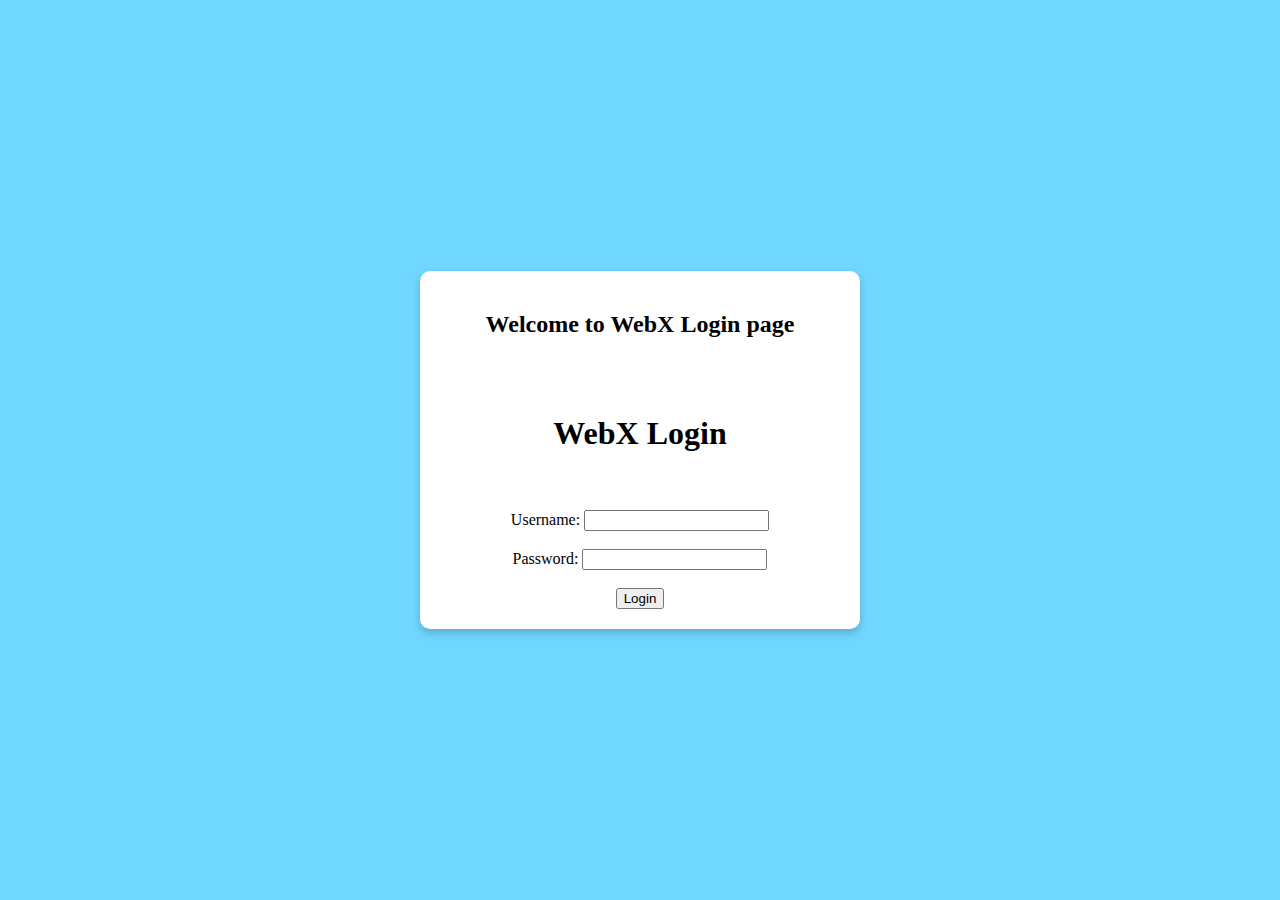
==== templates/login.html @ 436fd707 "Initial commit" ====
<!DOCTYPE html>
<html lang="en">
<head>
    <meta charset="UTF-8">
    <meta name="viewport" content="width=device-width, initial-scale=1.0">
    <title>WebX Login</title>

    <style>
        body {
            display: flex;
            justify-content: center;
            align-items: center;
            height: 100vh;
            margin: 0;
            background-color: rgb(112, 215, 255);
        }

        .center-box {
            width: 400px;
            padding: 20px;
            background: rgb(255, 255, 255);
            box-shadow: 0px 4px 8px rgba(0, 0, 0, 0.2);
            border-radius: 10px;
            text-align: center;
        }
        </style>

</head>
<body>
    <div class="center-box">
        <h2>Welcome to WebX Login page</h2>
        <br><br>
        <h1>WebX Login</h1>
        <br><br>
    <form method="POST" action="/login">

        <label for="username">Username:</label>
       
        <input type="text" id="username" name="username" required><br><br>
       
        <label for="password">Password:</label>
       
        <input type="password" id="password" name="password" required><br><br>
       
        <button type="submit">Login</button>
    </form>
    </div>
</body>
</html>
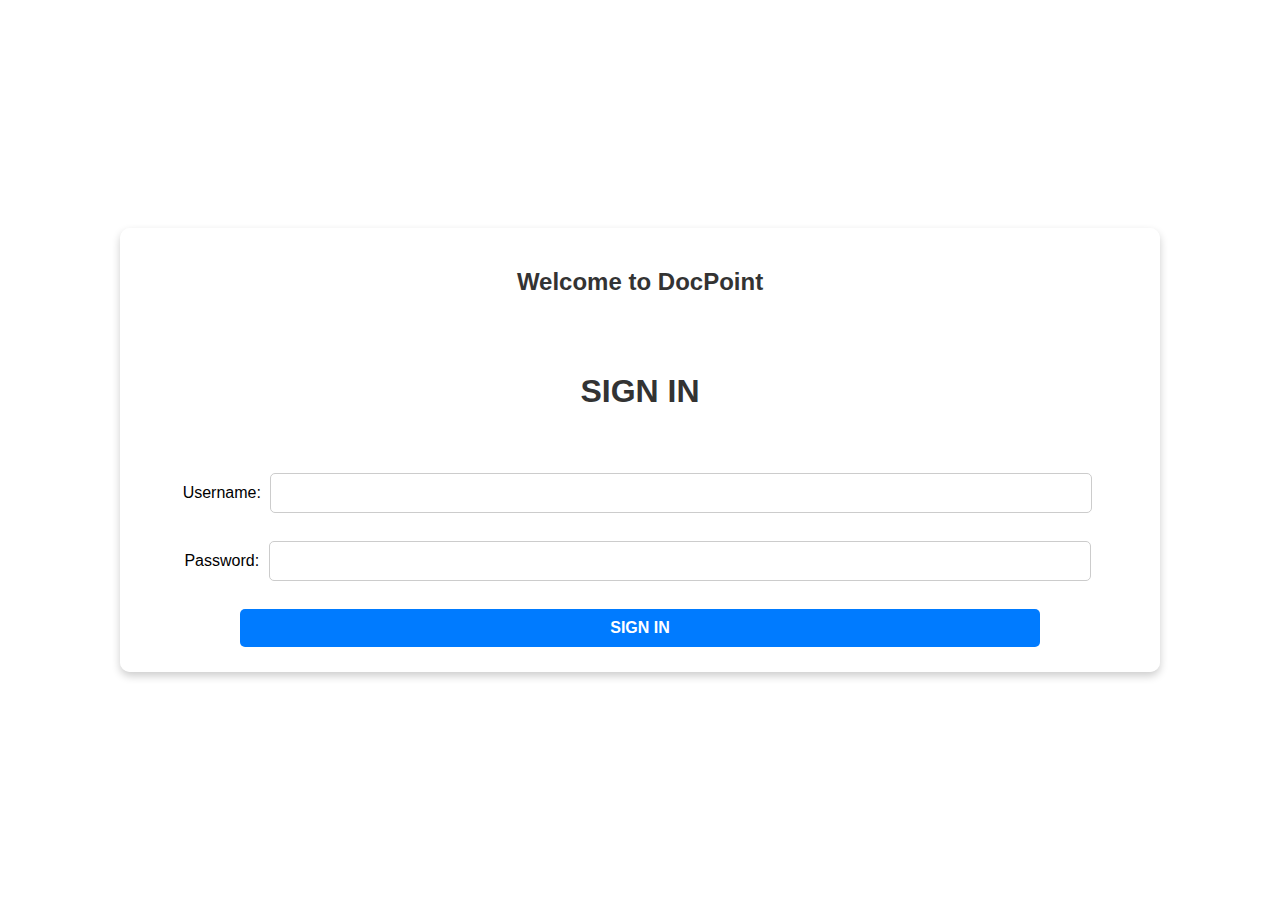
==== commit 4fc016b1: "Initial commit" ====
--- a/templates/login.html
+++ b/templates/login.html
@@ -3,7 +3,10 @@
 <head>
     <meta charset="UTF-8">
     <meta name="viewport" content="width=device-width, initial-scale=1.0">
-    <title>WebX Login</title>
+    <title>DOCPOINT</title>
+
+   
+    <link href="https://fonts.google.com/share?selection.family=Comfortaa:wght@300..700|Winky+Sans:ital,wght@0,300..900;1,300..900">
 
     <style>
         body {
@@ -12,38 +15,63 @@
             align-items: center;
             height: 100vh;
             margin: 0;
-            background-color: rgb(112, 215, 255);
+            font-family: 'Comfortaa', sans-serif; /* Default Font */
+            background: url('https://i0.wp.com/rootedthinking.com/wp-content/uploads/2018/12/your-hospital-visit-is-coming-drd9pkdf.jpg?fit=1600%2C900&ssl=1') no-repeat center center/cover;
         }
 
         .center-box {
-            width: 400px;
+            width: 1000px;
             padding: 20px;
-            background: rgb(255, 255, 255);
+            background: rgba(255, 255, 255, 0.8); /* Adjusted transparency */
             box-shadow: 0px 4px 8px rgba(0, 0, 0, 0.2);
             border-radius: 10px;
             text-align: center;
         }
-        </style>
 
+        h1, h2 {
+            font-family: 'Winky Sans', sans-serif;
+            font-weight: 700;
+            color: #333;
+        }
+
+        input, button {
+            padding: 10px;
+            margin: 5px;
+            width: 80%;
+            border: 1px solid #ccc;
+            border-radius: 5px;
+            font-size: 16px;
+            font-family: 'Comfortaa', sans-serif;
+        }
+
+        button {
+            background-color: #007BFF;
+            color: white;
+            border: none;
+            cursor: pointer;
+            font-weight: bold;
+        }
+
+        button:hover {
+            background-color: #0056b3;
+        }
+    </style>
 </head>
 <body>
     <div class="center-box">
-        <h2>Welcome to WebX Login page</h2>
+        <h2>Welcome to DocPoint</h2>
         <br><br>
-        <h1>WebX Login</h1>
+        <h1>SIGN IN</h1>
         <br><br>
-    <form method="POST" action="/login">
+        <form method="POST" action="/login">
+            <label for="username">Username:</label>
+            <input type="text" id="username" name="username" required><br><br>
 
-        <label for="username">Username:</label>
-       
-        <input type="text" id="username" name="username" required><br><br>
-       
-        <label for="password">Password:</label>
-       
-        <input type="password" id="password" name="password" required><br><br>
-       
-        <button type="submit">Login</button>
-    </form>
+            <label for="password">Password:</label>
+            <input type="password" id="password" name="password" required><br><br>
+
+            <button type="submit">SIGN IN</button>
+        </form>
     </div>
 </body>
-</html>+</html>
